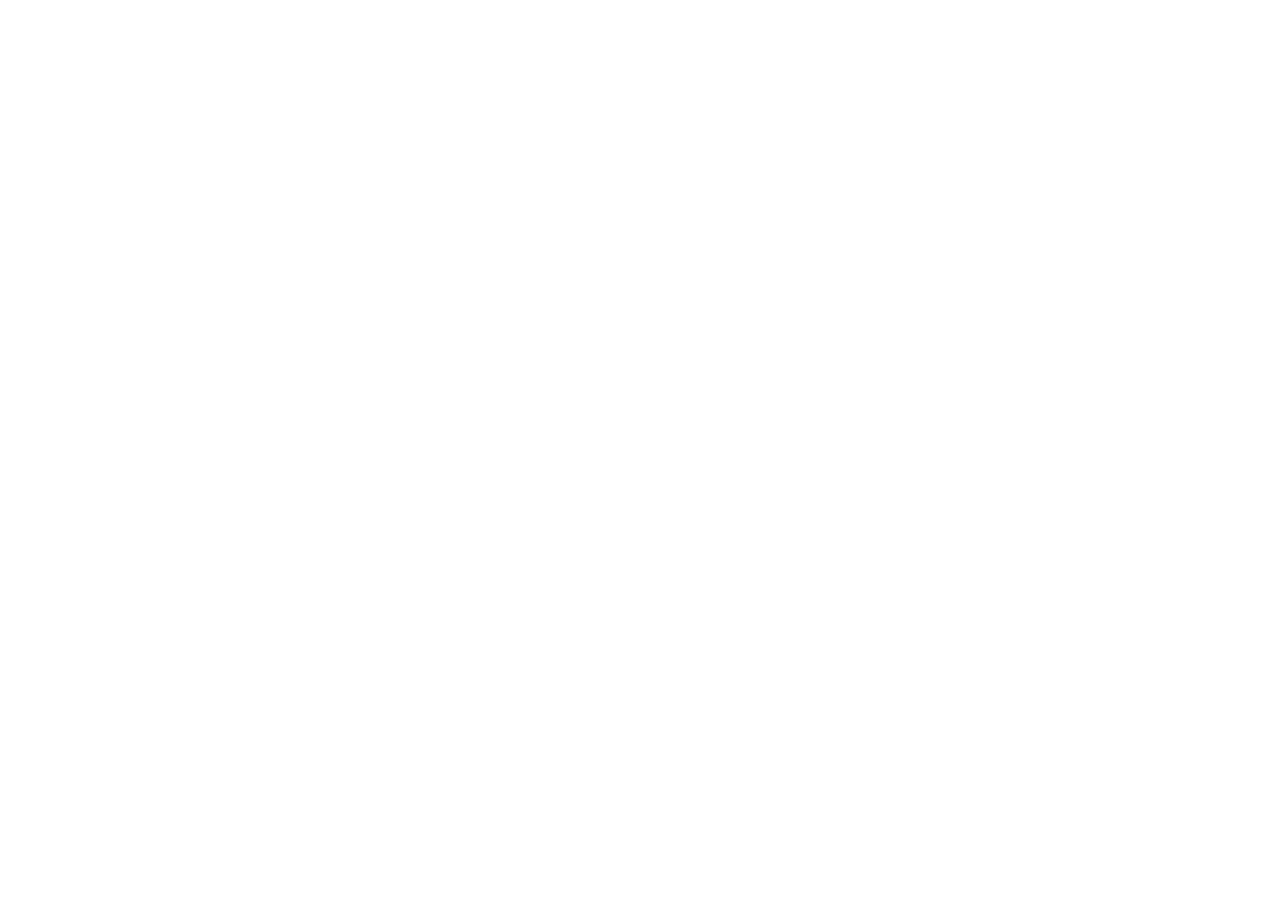
==== login.html @ fe68654c "初始化项目" ====
<!DOCTYPE html>
<html lang="en">

<head>
    <meta charset="UTF-8">
    <meta name="viewport" content="width=device-width, initial-scale=1.0">
    <title>Document</title>
</head>

<body>

</body>

</html>
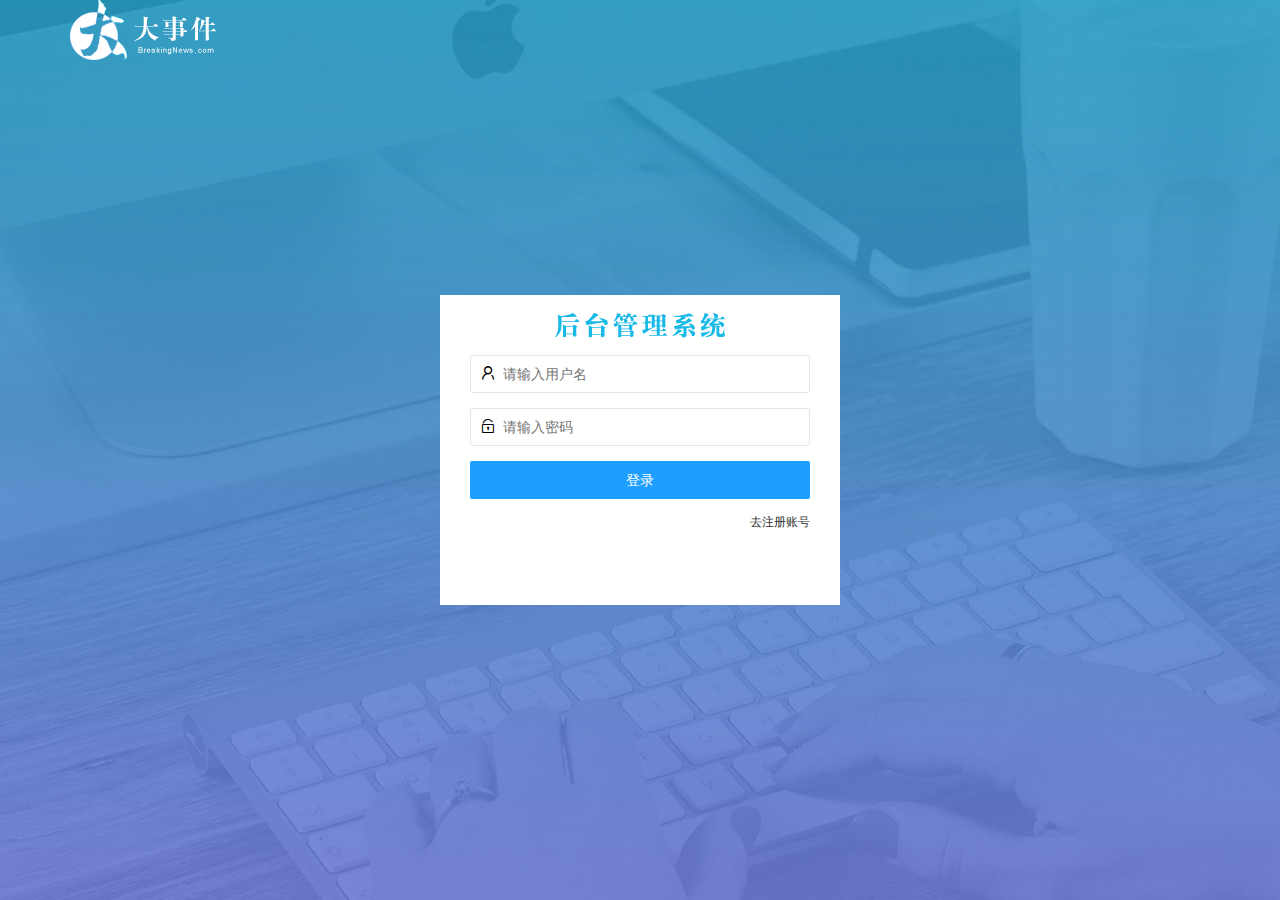
==== commit 0b33f45d: "完成了登录和注册" ====
--- a/login.html
+++ b/login.html
@@ -4,11 +4,70 @@
 <head>
     <meta charset="UTF-8">
     <meta name="viewport" content="width=device-width, initial-scale=1.0">
-    <title>Document</title>
+    <title>大事件-登录/注册</title>
+    <link rel="stylesheet" href="./assets/lib/layui/css/layui.css">
+    <link rel="stylesheet" href="./assets/css/login.css">
 </head>
 
+
 <body>
+    <!-- 头部logo -->
+    <div class="layui-main">
+        <img src="./assets/images/logo.png" alt="">
+    </div>
 
+    <!-- 登录注册 -->
+    <div class="loginAndRegBox">
+        <div class="titleBox"></div>
+        <!-- 注册的div -->
+        <div class="login-box">
+            <form class="layui-form" action="" id="from_reg">
+                <div class="layui-form-item">
+                    <i class="layui-icon layui-icon-username"></i>
+                    <input type="text" name="username" required lay-verify="required" placeholder="请输入用户名" autocomplete="off" class="layui-input">
+                </div>
+                <div class="layui-form-item">
+                    <i class="layui-icon layui-icon-password"></i>
+                    <input type="password" id="pwd" name="password" required lay-verify="required|pwd" placeholder="请输入密码" autocomplete="off" class="layui-input">
+                </div>
+                <div class="layui-form-item">
+                    <i class="layui-icon layui-icon-password"></i>
+                    <input type="password" name="repassword" required lay-verify="required|pwd|reqwd" placeholder="再次输确认密码" autocomplete="off" class="layui-input">
+                </div>
+                <div class="layui-form-item">
+                    <button class="layui-btn  layui-btn-fluid  layui-btn-normal" lay-submit>注册</button>
+                </div>
+                <div class="layui-form-item" id="link">
+                    <a href="javascript:;" id="link_reg">去登陆</a>
+                </div>
+            </form>
+
+        </div>
+        <!-- 登录的div -->
+        <div class="reg-box">
+            <form class="layui-form" action="" id="from-login">
+                <div class="layui-form-item">
+                    <i class="layui-icon layui-icon-username"></i>
+                    <input type="text" name="username" required lay-verify="required" placeholder="请输入用户名" autocomplete="off" class="layui-input">
+                </div>
+                <div class="layui-form-item">
+                    <i class="layui-icon layui-icon-password"></i>
+                    <input type="password" name="password" required lay-verify="required|pwd" placeholder="请输入密码" autocomplete="off" class="layui-input">
+                </div>
+                <div class="layui-form-item">
+                    <button class="layui-btn  layui-btn-fluid  layui-btn-normal" lay-submit>登录</button>
+                </div>
+                <div class="layui-form-item" id="link">
+                    <a href="javascript:;" id="link_login">去注册账号</a>
+                </div>
+            </form>
+
+        </div>
+    </div>
+    <script src="./assets/lib/layui/layui.all.js"></script>
+    <script src="./assets/lib/jquery.js"></script>
+    <script src="./assets/js/formate.js"></script>
+    <script src="./assets/js/login.js"></script>
 </body>
 
 </html>--- a/assets/lib/layui/css/layui.css
+++ b/assets/lib/layui/css/layui.css
@@ -0,0 +1,2 @@
+/** layui-v2.5.5 MIT License By https://www.layui.com */
+ .layui-inline,img{display:inline-block;vertical-align:middle}h1,h2,h3,h4,h5,h6{font-weight:400}.layui-edge,.layui-header,.layui-inline,.layui-main{position:relative}.layui-body,.layui-edge,.layui-elip{overflow:hidden}.layui-btn,.layui-edge,.layui-inline,img{vertical-align:middle}.layui-btn,.layui-disabled,.layui-icon,.layui-unselect{-moz-user-select:none;-webkit-user-select:none;-ms-user-select:none}.layui-elip,.layui-form-checkbox span,.layui-form-pane .layui-form-label{text-overflow:ellipsis;white-space:nowrap}.layui-breadcrumb,.layui-tree-btnGroup{visibility:hidden}blockquote,body,button,dd,div,dl,dt,form,h1,h2,h3,h4,h5,h6,input,li,ol,p,pre,td,textarea,th,ul{margin:0;padding:0;-webkit-tap-highlight-color:rgba(0,0,0,0)}a:active,a:hover{outline:0}img{border:none}li{list-style:none}table{border-collapse:collapse;border-spacing:0}h4,h5,h6{font-size:100%}button,input,optgroup,option,select,textarea{font-family:inherit;font-size:inherit;font-style:inherit;font-weight:inherit;outline:0}pre{white-space:pre-wrap;white-space:-moz-pre-wrap;white-space:-pre-wrap;white-space:-o-pre-wrap;word-wrap:break-word}body{line-height:24px;font:14px Helvetica Neue,Helvetica,PingFang SC,Tahoma,Arial,sans-serif}hr{height:1px;margin:10px 0;border:0;clear:both}a{color:#333;text-decoration:none}a:hover{color:#777}a cite{font-style:normal;*cursor:pointer}.layui-border-box,.layui-border-box *{box-sizing:border-box}.layui-box,.layui-box *{box-sizing:content-box}.layui-clear{clear:both;*zoom:1}.layui-clear:after{content:'\20';clear:both;*zoom:1;display:block;height:0}.layui-inline{*display:inline;*zoom:1}.layui-edge{display:inline-block;width:0;height:0;border-width:6px;border-style:dashed;border-color:transparent}.layui-edge-top{top:-4px;border-bottom-color:#999;border-bottom-style:solid}.layui-edge-right{border-left-color:#999;border-left-style:solid}.layui-edge-bottom{top:2px;border-top-color:#999;border-top-style:solid}.layui-edge-left{border-right-color:#999;border-right-style:solid}.layui-disabled,.layui-disabled:hover{color:#d2d2d2!important;cursor:not-allowed!important}.layui-circle{border-radius:100%}.layui-show{display:block!important}.layui-hide{display:none!important}@font-face{font-family:layui-icon;src:url(../font/iconfont.eot?v=250);src:url(../font/iconfont.eot?v=250#iefix) format('embedded-opentype'),url(../font/iconfont.woff2?v=250) format('woff2'),url(../font/iconfont.woff?v=250) format('woff'),url(../font/iconfont.ttf?v=250) format('truetype'),url(../font/iconfont.svg?v=250#layui-icon) format('svg')}.layui-icon{font-family:layui-icon!important;font-size:16px;font-style:normal;-webkit-font-smoothing:antialiased;-moz-osx-font-smoothing:grayscale}.layui-icon-reply-fill:before{content:"\e611"}.layui-icon-set-fill:before{content:"\e614"}.layui-icon-menu-fill:before{content:"\e60f"}.layui-icon-search:before{content:"\e615"}.layui-icon-share:before{content:"\e641"}.layui-icon-set-sm:before{content:"\e620"}.layui-icon-engine:before{content:"\e628"}.layui-icon-close:before{content:"\1006"}.layui-icon-close-fill:before{content:"\1007"}.layui-icon-chart-screen:before{content:"\e629"}.layui-icon-star:before{content:"\e600"}.layui-icon-circle-dot:before{content:"\e617"}.layui-icon-chat:before{content:"\e606"}.layui-icon-release:before{content:"\e609"}.layui-icon-list:before{content:"\e60a"}.layui-icon-chart:before{content:"\e62c"}.layui-icon-ok-circle:before{content:"\1005"}.layui-icon-layim-theme:before{content:"\e61b"}.layui-icon-table:before{content:"\e62d"}.layui-icon-right:before{content:"\e602"}.layui-icon-left:before{content:"\e603"}.layui-icon-cart-simple:before{content:"\e698"}.layui-icon-face-cry:before{content:"\e69c"}.layui-icon-face-smile:before{content:"\e6af"}.layui-icon-survey:before{content:"\e6b2"}.layui-icon-tree:before{content:"\e62e"}.layui-icon-upload-circle:before{content:"\e62f"}.layui-icon-add-circle:before{content:"\e61f"}.layui-icon-download-circle:before{content:"\e601"}.layui-icon-templeate-1:before{content:"\e630"}.layui-icon-util:before{content:"\e631"}.layui-icon-face-surprised:before{content:"\e664"}.layui-icon-edit:before{content:"\e642"}.layui-icon-speaker:before{content:"\e645"}.layui-icon-down:before{content:"\e61a"}.layui-icon-file:before{content:"\e621"}.layui-icon-layouts:before{content:"\e632"}.layui-icon-rate-half:before{content:"\e6c9"}.layui-icon-add-circle-fine:before{content:"\e608"}.layui-icon-prev-circle:before{content:"\e633"}.layui-icon-read:before{content:"\e705"}.layui-icon-404:before{content:"\e61c"}.layui-icon-carousel:before{content:"\e634"}.layui-icon-help:before{content:"\e607"}.layui-icon-code-circle:before{content:"\e635"}.layui-icon-water:before{content:"\e636"}.layui-icon-username:before{content:"\e66f"}.layui-icon-find-fill:before{content:"\e670"}.layui-icon-about:before{content:"\e60b"}.layui-icon-location:before{content:"\e715"}.layui-icon-up:before{content:"\e619"}.layui-icon-pause:before{content:"\e651"}.layui-icon-date:before{content:"\e637"}.layui-icon-layim-uploadfile:before{content:"\e61d"}.layui-icon-delete:before{content:"\e640"}.layui-icon-play:before{content:"\e652"}.layui-icon-top:before{content:"\e604"}.layui-icon-friends:before{content:"\e612"}.layui-icon-refresh-3:before{content:"\e9aa"}.layui-icon-ok:before{content:"\e605"}.layui-icon-layer:before{content:"\e638"}.layui-icon-face-smile-fine:before{content:"\e60c"}.layui-icon-dollar:before{content:"\e659"}.layui-icon-group:before{content:"\e613"}.layui-icon-layim-download:before{content:"\e61e"}.layui-icon-picture-fine:before{content:"\e60d"}.layui-icon-link:before{content:"\e64c"}.layui-icon-diamond:before{content:"\e735"}.layui-icon-log:before{content:"\e60e"}.layui-icon-rate-solid:before{content:"\e67a"}.layui-icon-fonts-del:before{content:"\e64f"}.layui-icon-unlink:before{content:"\e64d"}.layui-icon-fonts-clear:before{content:"\e639"}.layui-icon-triangle-r:before{content:"\e623"}.layui-icon-circle:before{content:"\e63f"}.layui-icon-radio:before{content:"\e643"}.layui-icon-align-center:before{content:"\e647"}.layui-icon-align-right:before{content:"\e648"}.layui-icon-align-left:before{content:"\e649"}.layui-icon-loading-1:before{content:"\e63e"}.layui-icon-return:before{content:"\e65c"}.layui-icon-fonts-strong:before{content:"\e62b"}.layui-icon-upload:before{content:"\e67c"}.layui-icon-dialogue:before{content:"\e63a"}.layui-icon-video:before{content:"\e6ed"}.layui-icon-headset:before{content:"\e6fc"}.layui-icon-cellphone-fine:before{content:"\e63b"}.layui-icon-add-1:before{content:"\e654"}.layui-icon-face-smile-b:before{content:"\e650"}.layui-icon-fonts-html:before{content:"\e64b"}.layui-icon-form:before{content:"\e63c"}.layui-icon-cart:before{content:"\e657"}.layui-icon-camera-fill:before{content:"\e65d"}.layui-icon-tabs:before{content:"\e62a"}.layui-icon-fonts-code:before{content:"\e64e"}.layui-icon-fire:before{content:"\e756"}.layui-icon-set:before{content:"\e716"}.layui-icon-fonts-u:before{content:"\e646"}.layui-icon-triangle-d:before{content:"\e625"}.layui-icon-tips:before{content:"\e702"}.layui-icon-picture:before{content:"\e64a"}.layui-icon-more-vertical:before{content:"\e671"}.layui-icon-flag:before{content:"\e66c"}.layui-icon-loading:before{content:"\e63d"}.layui-icon-fonts-i:before{content:"\e644"}.layui-icon-refresh-1:before{content:"\e666"}.layui-icon-rmb:before{content:"\e65e"}.layui-icon-home:before{content:"\e68e"}.layui-icon-user:before{content:"\e770"}.layui-icon-notice:before{content:"\e667"}.layui-icon-login-weibo:before{content:"\e675"}.layui-icon-voice:before{content:"\e688"}.layui-icon-upload-drag:before{content:"\e681"}.layui-icon-login-qq:before{content:"\e676"}.layui-icon-snowflake:before{content:"\e6b1"}.layui-icon-file-b:before{content:"\e655"}.layui-icon-template:before{content:"\e663"}.layui-icon-auz:before{content:"\e672"}.layui-icon-console:before{content:"\e665"}.layui-icon-app:before{content:"\e653"}.layui-icon-prev:before{content:"\e65a"}.layui-icon-website:before{content:"\e7ae"}.layui-icon-next:before{content:"\e65b"}.layui-icon-component:before{content:"\e857"}.layui-icon-more:before{content:"\e65f"}.layui-icon-login-wechat:before{content:"\e677"}.layui-icon-shrink-right:before{content:"\e668"}.layui-icon-spread-left:before{content:"\e66b"}.layui-icon-camera:before{content:"\e660"}.layui-icon-note:before{content:"\e66e"}.layui-icon-refresh:before{content:"\e669"}.layui-icon-female:before{content:"\e661"}.layui-icon-male:before{content:"\e662"}.layui-icon-password:before{content:"\e673"}.layui-icon-senior:before{content:"\e674"}.layui-icon-theme:before{content:"\e66a"}.layui-icon-tread:before{content:"\e6c5"}.layui-icon-praise:before{content:"\e6c6"}.layui-icon-star-fill:before{content:"\e658"}.layui-icon-rate:before{content:"\e67b"}.layui-icon-template-1:before{content:"\e656"}.layui-icon-vercode:before{content:"\e679"}.layui-icon-cellphone:before{content:"\e678"}.layui-icon-screen-full:before{content:"\e622"}.layui-icon-screen-restore:before{content:"\e758"}.layui-icon-cols:before{content:"\e610"}.layui-icon-export:before{content:"\e67d"}.layui-icon-print:before{content:"\e66d"}.layui-icon-slider:before{content:"\e714"}.layui-icon-addition:before{content:"\e624"}.layui-icon-subtraction:before{content:"\e67e"}.layui-icon-service:before{content:"\e626"}.layui-icon-transfer:before{content:"\e691"}.layui-main{width:1140px;margin:0 auto}.layui-header{z-index:1000;height:60px}.layui-header a:hover{transition:all .5s;-webkit-transition:all .5s}.layui-side{position:fixed;left:0;top:0;bottom:0;z-index:999;width:200px;overflow-x:hidden}.layui-side-scroll{position:relative;width:220px;height:100%;overflow-x:hidden}.layui-body{position:absolute;left:200px;right:0;top:0;bottom:0;z-index:998;width:auto;overflow-y:auto;box-sizing:border-box}.layui-layout-body{overflow:hidden}.layui-layout-admin .layui-header{background-color:#23262E}.layui-layout-admin .layui-side{top:60px;width:200px;overflow-x:hidden}.layui-layout-admin .layui-body{position:fixed;top:60px;bottom:44px}.layui-layout-admin .layui-main{width:auto;margin:0 15px}.layui-layout-admin .layui-footer{position:fixed;left:200px;right:0;bottom:0;height:44px;line-height:44px;padding:0 15px;background-color:#eee}.layui-layout-admin .layui-logo{position:absolute;left:0;top:0;width:200px;height:100%;line-height:60px;text-align:center;color:#009688;font-size:16px}.layui-layout-admin .layui-header .layui-nav{background:0 0}.layui-layout-left{position:absolute!important;left:200px;top:0}.layui-layout-right{position:absolute!important;right:0;top:0}.layui-container{position:relative;margin:0 auto;padding:0 15px;box-sizing:border-box}.layui-fluid{position:relative;margin:0 auto;padding:0 15px}.layui-row:after,.layui-row:before{content:'';display:block;clear:both}.layui-col-lg1,.layui-col-lg10,.layui-col-lg11,.layui-col-lg12,.layui-col-lg2,.layui-col-lg3,.layui-col-lg4,.layui-col-lg5,.layui-col-lg6,.layui-col-lg7,.layui-col-lg8,.layui-col-lg9,.layui-col-md1,.layui-col-md10,.layui-col-md11,.layui-col-md12,.layui-col-md2,.layui-col-md3,.layui-col-md4,.layui-col-md5,.layui-col-md6,.layui-col-md7,.layui-col-md8,.layui-col-md9,.layui-col-sm1,.layui-col-sm10,.layui-col-sm11,.layui-col-sm12,.layui-col-sm2,.layui-col-sm3,.layui-col-sm4,.layui-col-sm5,.layui-col-sm6,.layui-col-sm7,.layui-col-sm8,.layui-col-sm9,.layui-col-xs1,.layui-col-xs10,.layui-col-xs11,.layui-col-xs12,.layui-col-xs2,.layui-col-xs3,.layui-col-xs4,.layui-col-xs5,.layui-col-xs6,.layui-col-xs7,.layui-col-xs8,.layui-col-xs9{position:relative;display:block;box-sizing:border-box}.layui-col-xs1,.layui-col-xs10,.layui-col-xs11,.layui-col-xs12,.layui-col-xs2,.layui-col-xs3,.layui-col-xs4,.layui-col-xs5,.layui-col-xs6,.layui-col-xs7,.layui-col-xs8,.layui-col-xs9{float:left}.layui-col-xs1{width:8.33333333%}.layui-col-xs2{width:16.66666667%}.layui-col-xs3{width:25%}.layui-col-xs4{width:33.33333333%}.layui-col-xs5{width:41.66666667%}.layui-col-xs6{width:50%}.layui-col-xs7{width:58.33333333%}.layui-col-xs8{width:66.66666667%}.layui-col-xs9{width:75%}.layui-col-xs10{width:83.33333333%}.layui-col-xs11{width:91.66666667%}.layui-col-xs12{width:100%}.layui-col-xs-offset1{margin-left:8.33333333%}.layui-col-xs-offset2{margin-left:16.66666667%}.layui-col-xs-offset3{margin-left:25%}.layui-col-xs-offset4{margin-left:33.33333333%}.layui-col-xs-offset5{margin-left:41.66666667%}.layui-col-xs-offset6{margin-left:50%}.layui-col-xs-offset7{margin-left:58.33333333%}.layui-col-xs-offset8{margin-left:66.66666667%}.layui-col-xs-offset9{margin-left:75%}.layui-col-xs-offset10{margin-left:83.33333333%}.layui-col-xs-offset11{margin-left:91.66666667%}.layui-col-xs-offset12{margin-left:100%}@media screen and (max-width:768px){.layui-hide-xs{display:none!important}.layui-show-xs-block{display:block!important}.layui-show-xs-inline{display:inline!important}.layui-show-xs-inline-block{display:inline-block!important}}@media screen and (min-width:768px){.layui-container{width:750px}.layui-hide-sm{display:none!important}.layui-show-sm-block{display:block!important}.layui-show-sm-inline{display:inline!important}.layui-show-sm-inline-block{display:inline-block!important}.layui-col-sm1,.layui-col-sm10,.layui-col-sm11,.layui-col-sm12,.layui-col-sm2,.layui-col-sm3,.layui-col-sm4,.layui-col-sm5,.layui-col-sm6,.layui-col-sm7,.layui-col-sm8,.layui-col-sm9{float:left}.layui-col-sm1{width:8.33333333%}.layui-col-sm2{width:16.66666667%}.layui-col-sm3{width:25%}.layui-col-sm4{width:33.33333333%}.layui-col-sm5{width:41.66666667%}.layui-col-sm6{width:50%}.layui-col-sm7{width:58.33333333%}.layui-col-sm8{width:66.66666667%}.layui-col-sm9{width:75%}.layui-col-sm10{width:83.33333333%}.layui-col-sm11{width:91.66666667%}.layui-col-sm12{width:100%}.layui-col-sm-offset1{margin-left:8.33333333%}.layui-col-sm-offset2{margin-left:16.66666667%}.layui-col-sm-offset3{margin-left:25%}.layui-col-sm-offset4{margin-left:33.33333333%}.layui-col-sm-offset5{margin-left:41.66666667%}.layui-col-sm-offset6{margin-left:50%}.layui-col-sm-offset7{margin-left:58.33333333%}.layui-col-sm-offset8{margin-left:66.66666667%}.layui-col-sm-offset9{margin-left:75%}.layui-col-sm-offset10{margin-left:83.33333333%}.layui-col-sm-offset11{margin-left:91.66666667%}.layui-col-sm-offset12{margin-left:100%}}@media screen and (min-width:992px){.layui-container{width:970px}.layui-hide-md{display:none!important}.layui-show-md-block{display:block!important}.layui-show-md-inline{display:inline!important}.layui-show-md-inline-block{display:inline-block!important}.layui-col-md1,.layui-col-md10,.layui-col-md11,.layui-col-md12,.layui-col-md2,.layui-col-md3,.layui-col-md4,.layui-col-md5,.layui-col-md6,.layui-col-md7,.layui-col-md8,.layui-col-md9{float:left}.layui-col-md1{width:8.33333333%}.layui-col-md2{width:16.66666667%}.layui-col-md3{width:25%}.layui-col-md4{width:33.33333333%}.layui-col-md5{width:41.66666667%}.layui-col-md6{width:50%}.layui-col-md7{width:58.33333333%}.layui-col-md8{width:66.66666667%}.layui-col-md9{width:75%}.layui-col-md10{width:83.33333333%}.layui-col-md11{width:91.66666667%}.layui-col-md12{width:100%}.layui-col-md-offset1{margin-left:8.33333333%}.layui-col-md-offset2{margin-left:16.66666667%}.layui-col-md-offset3{margin-left:25%}.layui-col-md-offset4{margin-left:33.33333333%}.layui-col-md-offset5{margin-left:41.66666667%}.layui-col-md-offset6{margin-left:50%}.layui-col-md-offset7{margin-left:58.33333333%}.layui-col-md-offset8{margin-left:66.66666667%}.layui-col-md-offset9{margin-left:75%}.layui-col-md-offset10{margin-left:83.33333333%}.layui-col-md-offset11{margin-left:91.66666667%}.layui-col-md-offset12{margin-left:100%}}@media screen and (min-width:1200px){.layui-container{width:1170px}.layui-hide-lg{display:none!important}.layui-show-lg-block{display:block!important}.layui-show-lg-inline{display:inline!important}.layui-show-lg-inline-block{display:inline-block!important}.layui-col-lg1,.layui-col-lg10,.layui-col-lg11,.layui-col-lg12,.layui-col-lg2,.layui-col-lg3,.layui-col-lg4,.layui-col-lg5,.layui-col-lg6,.layui-col-lg7,.layui-col-lg8,.layui-col-lg9{float:left}.layui-col-lg1{width:8.33333333%}.layui-col-lg2{width:16.66666667%}.layui-col-lg3{width:25%}.layui-col-lg4{width:33.33333333%}.layui-col-lg5{width:41.66666667%}.layui-col-lg6{width:50%}.layui-col-lg7{width:58.33333333%}.layui-col-lg8{width:66.66666667%}.layui-col-lg9{width:75%}.layui-col-lg10{width:83.33333333%}.layui-col-lg11{width:91.66666667%}.layui-col-lg12{width:100%}.layui-col-lg-offset1{margin-left:8.33333333%}.layui-col-lg-offset2{margin-left:16.66666667%}.layui-col-lg-offset3{margin-left:25%}.layui-col-lg-offset4{margin-left:33.33333333%}.layui-col-lg-offset5{margin-left:41.66666667%}.layui-col-lg-offset6{margin-left:50%}.layui-col-lg-offset7{margin-left:58.33333333%}.layui-col-lg-offset8{margin-left:66.66666667%}.layui-col-lg-offset9{margin-left:75%}.layui-col-lg-offset10{margin-left:83.33333333%}.layui-col-lg-offset11{margin-left:91.66666667%}.layui-col-lg-offset12{margin-left:100%}}.layui-col-space1{margin:-.5px}.layui-col-space1>*{padding:.5px}.layui-col-space3{margin:-1.5px}.layui-col-space3>*{padding:1.5px}.layui-col-space5{margin:-2.5px}.layui-col-space5>*{padding:2.5px}.layui-col-space8{margin:-3.5px}.layui-col-space8>*{padding:3.5px}.layui-col-space10{margin:-5px}.layui-col-space10>*{padding:5px}.layui-col-space12{margin:-6px}.layui-col-space12>*{padding:6px}.layui-col-space15{margin:-7.5px}.layui-col-space15>*{padding:7.5px}.layui-col-space18{margin:-9px}.layui-col-space18>*{padding:9px}.layui-col-space20{margin:-10px}.layui-col-space20>*{padding:10px}.layui-col-space22{margin:-11px}.layui-col-space22>*{padding:11px}.layui-col-space25{margin:-12.5px}.layui-col-space25>*{padding:12.5px}.layui-col-space30{margin:-15px}.layui-col-space30>*{padding:15px}.layui-btn,.layui-input,.layui-select,.layui-textarea,.layui-upload-button{outline:0;-webkit-appearance:none;transition:all .3s;-webkit-transition:all .3s;box-sizing:border-box}.layui-elem-quote{margin-bottom:10px;padding:15px;line-height:22px;border-left:5px solid #009688;border-radius:0 2px 2px 0;background-color:#f2f2f2}.layui-quote-nm{border-style:solid;border-width:1px 1px 1px 5px;background:0 0}.layui-elem-field{margin-bottom:10px;padding:0;border-width:1px;border-style:solid}.layui-elem-field legend{margin-left:20px;padding:0 10px;font-size:20px;font-weight:300}.layui-field-title{margin:10px 0 20px;border-width:1px 0 0}.layui-field-box{padding:10px 15px}.layui-field-title .layui-field-box{padding:10px 0}.layui-progress{position:relative;height:6px;border-radius:20px;background-color:#e2e2e2}.layui-progress-bar{position:absolute;left:0;top:0;width:0;max-width:100%;height:6px;border-radius:20px;text-align:right;background-color:#5FB878;transition:all .3s;-webkit-transition:all .3s}.layui-progress-big,.layui-progress-big .layui-progress-bar{height:18px;line-height:18px}.layui-progress-text{position:relative;top:-20px;line-height:18px;font-size:12px;color:#666}.layui-progress-big .layui-progress-text{position:static;padding:0 10px;color:#fff}.layui-collapse{border-width:1px;border-style:solid;border-radius:2px}.layui-colla-content,.layui-colla-item{border-top-width:1px;border-top-style:solid}.layui-colla-item:first-child{border-top:none}.layui-colla-title{position:relative;height:42px;line-height:42px;padding:0 15px 0 35px;color:#333;background-color:#f2f2f2;cursor:pointer;font-size:14px;overflow:hidden}.layui-colla-content{display:none;padding:10px 15px;line-height:22px;color:#666}.layui-colla-icon{position:absolute;left:15px;top:0;font-size:14px}.layui-card{margin-bottom:15px;border-radius:2px;background-color:#fff;box-shadow:0 1px 2px 0 rgba(0,0,0,.05)}.layui-card:last-child{margin-bottom:0}.layui-card-header{position:relative;height:42px;line-height:42px;padding:0 15px;border-bottom:1px solid #f6f6f6;color:#333;border-radius:2px 2px 0 0;font-size:14px}.layui-bg-black,.layui-bg-blue,.layui-bg-cyan,.layui-bg-green,.layui-bg-orange,.layui-bg-red{color:#fff!important}.layui-card-body{position:relative;padding:10px 15px;line-height:24px}.layui-card-body[pad15]{padding:15px}.layui-card-body[pad20]{padding:20px}.layui-card-body .layui-table{margin:5px 0}.layui-card .layui-tab{margin:0}.layui-panel-window{position:relative;padding:15px;border-radius:0;border-top:5px solid #E6E6E6;background-color:#fff}.layui-auxiliar-moving{position:fixed;left:0;right:0;top:0;bottom:0;width:100%;height:100%;background:0 0;z-index:9999999999}.layui-form-label,.layui-form-mid,.layui-form-select,.layui-input-block,.layui-input-inline,.layui-textarea{position:relative}.layui-bg-red{background-color:#FF5722!important}.layui-bg-orange{background-color:#FFB800!important}.layui-bg-green{background-color:#009688!important}.layui-bg-cyan{background-color:#2F4056!important}.layui-bg-blue{background-color:#1E9FFF!important}.layui-bg-black{background-color:#393D49!important}.layui-bg-gray{background-color:#eee!important;color:#666!important}.layui-badge-rim,.layui-colla-content,.layui-colla-item,.layui-collapse,.layui-elem-field,.layui-form-pane .layui-form-item[pane],.layui-form-pane .layui-form-label,.layui-input,.layui-layedit,.layui-layedit-tool,.layui-quote-nm,.layui-select,.layui-tab-bar,.layui-tab-card,.layui-tab-title,.layui-tab-title .layui-this:after,.layui-textarea{border-color:#e6e6e6}.layui-timeline-item:before,hr{background-color:#e6e6e6}.layui-text{line-height:22px;font-size:14px;color:#666}.layui-text h1,.layui-text h2,.layui-text h3{font-weight:500;color:#333}.layui-text h1{font-size:30px}.layui-text h2{font-size:24px}.layui-text h3{font-size:18px}.layui-text a:not(.layui-btn){color:#01AAED}.layui-text a:not(.layui-btn):hover{text-decoration:underline}.layui-text ul{padding:5px 0 5px 15px}.layui-text ul li{margin-top:5px;list-style-type:disc}.layui-text em,.layui-word-aux{color:#999!important;padding:0 5px!important}.layui-btn{display:inline-block;height:38px;line-height:38px;padding:0 18px;background-color:#009688;color:#fff;white-space:nowrap;text-align:center;font-size:14px;border:none;border-radius:2px;cursor:pointer}.layui-btn:hover{opacity:.8;filter:alpha(opacity=80);color:#fff}.layui-btn:active{opacity:1;filter:alpha(opacity=100)}.layui-btn+.layui-btn{margin-left:10px}.layui-btn-container{font-size:0}.layui-btn-container .layui-btn{margin-right:10px;margin-bottom:10px}.layui-btn-container .layui-btn+.layui-btn{margin-left:0}.layui-table .layui-btn-container .layui-btn{margin-bottom:9px}.layui-btn-radius{border-radius:100px}.layui-btn .layui-icon{margin-right:3px;font-size:18px;vertical-align:bottom;vertical-align:middle\9}.layui-btn-primary{border:1px solid #C9C9C9;background-color:#fff;color:#555}.layui-btn-primary:hover{border-color:#009688;color:#333}.layui-btn-normal{background-color:#1E9FFF}.layui-btn-warm{background-color:#FFB800}.layui-btn-danger{background-color:#FF5722}.layui-btn-checked{background-color:#5FB878}.layui-btn-disabled,.layui-btn-disabled:active,.layui-btn-disabled:hover{border:1px solid #e6e6e6;background-color:#FBFBFB;color:#C9C9C9;cursor:not-allowed;opacity:1}.layui-btn-lg{height:44px;line-height:44px;padding:0 25px;font-size:16px}.layui-btn-sm{height:30px;line-height:30px;padding:0 10px;font-size:12px}.layui-btn-sm i{font-size:16px!important}.layui-btn-xs{height:22px;line-height:22px;padding:0 5px;font-size:12px}.layui-btn-xs i{font-size:14px!important}.layui-btn-group{display:inline-block;vertical-align:middle;font-size:0}.layui-btn-group .layui-btn{margin-left:0!important;margin-right:0!important;border-left:1px solid rgba(255,255,255,.5);border-radius:0}.layui-btn-group .layui-btn-primary{border-left:none}.layui-btn-group .layui-btn-primary:hover{border-color:#C9C9C9;color:#009688}.layui-btn-group .layui-btn:first-child{border-left:none;border-radius:2px 0 0 2px}.layui-btn-group .layui-btn-primary:first-child{border-left:1px solid #c9c9c9}.layui-btn-group .layui-btn:last-child{border-radius:0 2px 2px 0}.layui-btn-group .layui-btn+.layui-btn{margin-left:0}.layui-btn-group+.layui-btn-group{margin-left:10px}.layui-btn-fluid{width:100%}.layui-input,.layui-select,.layui-textarea{height:38px;line-height:1.3;line-height:38px\9;border-width:1px;border-style:solid;background-color:#fff;border-radius:2px}.layui-input::-webkit-input-placeholder,.layui-select::-webkit-input-placeholder,.layui-textarea::-webkit-input-placeholder{line-height:1.3}.layui-input,.layui-textarea{display:block;width:100%;padding-left:10px}.layui-input:hover,.layui-textarea:hover{border-color:#D2D2D2!important}.layui-input:focus,.layui-textarea:focus{border-color:#C9C9C9!important}.layui-textarea{min-height:100px;height:auto;line-height:20px;padding:6px 10px;resize:vertical}.layui-select{padding:0 10px}.layui-form input[type=checkbox],.layui-form input[type=radio],.layui-form select{display:none}.layui-form [lay-ignore]{display:initial}.layui-form-item{margin-bottom:15px;clear:both;*zoom:1}.layui-form-item:after{content:'\20';clear:both;*zoom:1;display:block;height:0}.layui-form-label{float:left;display:block;padding:9px 15px;width:80px;font-weight:400;line-height:20px;text-align:right}.layui-form-label-col{display:block;float:none;padding:9px 0;line-height:20px;text-align:left}.layui-form-item .layui-inline{margin-bottom:5px;margin-right:10px}.layui-input-block{margin-left:110px;min-height:36px}.layui-input-inline{display:inline-block;vertical-align:middle}.layui-form-item .layui-input-inline{float:left;width:190px;margin-right:10px}.layui-form-text .layui-input-inline{width:auto}.layui-form-mid{float:left;display:block;padding:9px 0!important;line-height:20px;margin-right:10px}.layui-form-danger+.layui-form-select .layui-input,.layui-form-danger:focus{border-color:#FF5722!important}.layui-form-select .layui-input{padding-right:30px;cursor:pointer}.layui-form-select .layui-edge{position:absolute;right:10px;top:50%;margin-top:-3px;cursor:pointer;border-width:6px;border-top-color:#c2c2c2;border-top-style:solid;transition:all .3s;-webkit-transition:all .3s}.layui-form-select dl{display:none;position:absolute;left:0;top:42px;padding:5px 0;z-index:899;min-width:100%;border:1px solid #d2d2d2;max-height:300px;overflow-y:auto;background-color:#fff;border-radius:2px;box-shadow:0 2px 4px rgba(0,0,0,.12);box-sizing:border-box}.layui-form-select dl dd,.layui-form-select dl dt{padding:0 10px;line-height:36px;white-space:nowrap;overflow:hidden;text-overflow:ellipsis}.layui-form-select dl dt{font-size:12px;color:#999}.layui-form-select dl dd{cursor:pointer}.layui-form-select dl dd:hover{background-color:#f2f2f2;-webkit-transition:.5s all;transition:.5s all}.layui-form-select .layui-select-group dd{padding-left:20px}.layui-form-select dl dd.layui-select-tips{padding-left:10px!important;color:#999}.layui-form-select dl dd.layui-this{background-color:#5FB878;color:#fff}.layui-form-checkbox,.layui-form-select dl dd.layui-disabled{background-color:#fff}.layui-form-selected dl{display:block}.layui-form-checkbox,.layui-form-checkbox *,.layui-form-switch{display:inline-block;vertical-align:middle}.layui-form-selected .layui-edge{margin-top:-9px;-webkit-transform:rotate(180deg);transform:rotate(180deg);margin-top:-3px\9}:root .layui-form-selected .layui-edge{margin-top:-9px\0/IE9}.layui-form-selectup dl{top:auto;bottom:42px}.layui-select-none{margin:5px 0;text-align:center;color:#999}.layui-select-disabled .layui-disabled{border-color:#eee!important}.layui-select-disabled .layui-edge{border-top-color:#d2d2d2}.layui-form-checkbox{position:relative;height:30px;line-height:30px;margin-right:10px;padding-right:30px;cursor:pointer;font-size:0;-webkit-transition:.1s linear;transition:.1s linear;box-sizing:border-box}.layui-form-checkbox span{padding:0 10px;height:100%;font-size:14px;border-radius:2px 0 0 2px;background-color:#d2d2d2;color:#fff;overflow:hidden}.layui-form-checkbox:hover span{background-color:#c2c2c2}.layui-form-checkbox i{position:absolute;right:0;top:0;width:30px;height:28px;border:1px solid #d2d2d2;border-left:none;border-radius:0 2px 2px 0;color:#fff;font-size:20px;text-align:center}.layui-form-checkbox:hover i{border-color:#c2c2c2;color:#c2c2c2}.layui-form-checked,.layui-form-checked:hover{border-color:#5FB878}.layui-form-checked span,.layui-form-checked:hover span{background-color:#5FB878}.layui-form-checked i,.layui-form-checked:hover i{color:#5FB878}.layui-form-item .layui-form-checkbox{margin-top:4px}.layui-form-checkbox[lay-skin=primary]{height:auto!important;line-height:normal!important;min-width:18px;min-height:18px;border:none!important;margin-right:0;padding-left:28px;padding-right:0;background:0 0}.layui-form-checkbox[lay-skin=primary] span{padding-left:0;padding-right:15px;line-height:18px;background:0 0;color:#666}.layui-form-checkbox[lay-skin=primary] i{right:auto;left:0;width:16px;height:16px;line-height:16px;border:1px solid #d2d2d2;font-size:12px;border-radius:2px;background-color:#fff;-webkit-transition:.1s linear;transition:.1s linear}.layui-form-checkbox[lay-skin=primary]:hover i{border-color:#5FB878;color:#fff}.layui-form-checked[lay-skin=primary] i{border-color:#5FB878!important;background-color:#5FB878;color:#fff}.layui-checkbox-disbaled[lay-skin=primary] span{background:0 0!important;color:#c2c2c2}.layui-checkbox-disbaled[lay-skin=primary]:hover i{border-color:#d2d2d2}.layui-form-item .layui-form-checkbox[lay-skin=primary]{margin-top:10px}.layui-form-switch{position:relative;height:22px;line-height:22px;min-width:35px;padding:0 5px;margin-top:8px;border:1px solid #d2d2d2;border-radius:20px;cursor:pointer;background-color:#fff;-webkit-transition:.1s linear;transition:.1s linear}.layui-form-switch i{position:absolute;left:5px;top:3px;width:16px;height:16px;border-radius:20px;background-color:#d2d2d2;-webkit-transition:.1s linear;transition:.1s linear}.layui-form-switch em{position:relative;top:0;width:25px;margin-left:21px;padding:0!important;text-align:center!important;color:#999!important;font-style:normal!important;font-size:12px}.layui-form-onswitch{border-color:#5FB878;background-color:#5FB878}.layui-checkbox-disbaled,.layui-checkbox-disbaled i{border-color:#e2e2e2!important}.layui-form-onswitch i{left:100%;margin-left:-21px;background-color:#fff}.layui-form-onswitch em{margin-left:5px;margin-right:21px;color:#fff!important}.layui-checkbox-disbaled span{background-color:#e2e2e2!important}.layui-checkbox-disbaled:hover i{color:#fff!important}[lay-radio]{display:none}.layui-form-radio,.layui-form-radio *{display:inline-block;vertical-align:middle}.layui-form-radio{line-height:28px;margin:6px 10px 0 0;padding-right:10px;cursor:pointer;font-size:0}.layui-form-radio *{font-size:14px}.layui-form-radio>i{margin-right:8px;font-size:22px;color:#c2c2c2}.layui-form-radio>i:hover,.layui-form-radioed>i{color:#5FB878}.layui-radio-disbaled>i{color:#e2e2e2!important}.layui-form-pane .layui-form-label{width:110px;padding:8px 15px;height:38px;line-height:20px;border-width:1px;border-style:solid;border-radius:2px 0 0 2px;text-align:center;background-color:#FBFBFB;overflow:hidden;box-sizing:border-box}.layui-form-pane .layui-input-inline{margin-left:-1px}.layui-form-pane .layui-input-block{margin-left:110px;left:-1px}.layui-form-pane .layui-input{border-radius:0 2px 2px 0}.layui-form-pane .layui-form-text .layui-form-label{float:none;width:100%;border-radius:2px;box-sizing:border-box;text-align:left}.layui-form-pane .layui-form-text .layui-input-inline{display:block;margin:0;top:-1px;clear:both}.layui-form-pane .layui-form-text .layui-input-block{margin:0;left:0;top:-1px}.layui-form-pane .layui-form-text .layui-textarea{min-height:100px;border-radius:0 0 2px 2px}.layui-form-pane .layui-form-checkbox{margin:4px 0 4px 10px}.layui-form-pane .layui-form-radio,.layui-form-pane .layui-form-switch{margin-top:6px;margin-left:10px}.layui-form-pane .layui-form-item[pane]{position:relative;border-width:1px;border-style:solid}.layui-form-pane .layui-form-item[pane] .layui-form-label{position:absolute;left:0;top:0;height:100%;border-width:0 1px 0 0}.layui-form-pane .layui-form-item[pane] .layui-input-inline{margin-left:110px}@media screen and (max-width:450px){.layui-form-item .layui-form-label{text-overflow:ellipsis;overflow:hidden;white-space:nowrap}.layui-form-item .layui-inline{display:block;margin-right:0;margin-bottom:20px;clear:both}.layui-form-item .layui-inline:after{content:'\20';clear:both;display:block;height:0}.layui-form-item .layui-input-inline{display:block;float:none;left:-3px;width:auto;margin:0 0 10px 112px}.layui-form-item .layui-input-inline+.layui-form-mid{margin-left:110px;top:-5px;padding:0}.layui-form-item .layui-form-checkbox{margin-right:5px;margin-bottom:5px}}.layui-layedit{border-width:1px;border-style:solid;border-radius:2px}.layui-layedit-tool{padding:3px 5px;border-bottom-width:1px;border-bottom-style:solid;font-size:0}.layedit-tool-fixed{position:fixed;top:0;border-top:1px solid #e2e2e2}.layui-layedit-tool .layedit-tool-mid,.layui-layedit-tool .layui-icon{display:inline-block;vertical-align:middle;text-align:center;font-size:14px}.layui-layedit-tool .layui-icon{position:relative;width:32px;height:30px;line-height:30px;margin:3px 5px;color:#777;cursor:pointer;border-radius:2px}.layui-layedit-tool .layui-icon:hover{color:#393D49}.layui-layedit-tool .layui-icon:active{color:#000}.layui-layedit-tool .layedit-tool-active{background-color:#e2e2e2;color:#000}.layui-layedit-tool .layui-disabled,.layui-layedit-tool .layui-disabled:hover{color:#d2d2d2;cursor:not-allowed}.layui-layedit-tool .layedit-tool-mid{width:1px;height:18px;margin:0 10px;background-color:#d2d2d2}.layedit-tool-html{width:50px!important;font-size:30px!important}.layedit-tool-b,.layedit-tool-code,.layedit-tool-help{font-size:16px!important}.layedit-tool-d,.layedit-tool-face,.layedit-tool-image,.layedit-tool-unlink{font-size:18px!important}.layedit-tool-image input{position:absolute;font-size:0;left:0;top:0;width:100%;height:100%;opacity:.01;filter:Alpha(opacity=1);cursor:pointer}.layui-layedit-iframe iframe{display:block;width:100%}#LAY_layedit_code{overflow:hidden}.layui-laypage{display:inline-block;*display:inline;*zoom:1;vertical-align:middle;margin:10px 0;font-size:0}.layui-laypage>a:first-child,.layui-laypage>a:first-child em{border-radius:2px 0 0 2px}.layui-laypage>a:last-child,.layui-laypage>a:last-child em{border-radius:0 2px 2px 0}.layui-laypage>:first-child{margin-left:0!important}.layui-laypage>:last-child{margin-right:0!important}.layui-laypage a,.layui-laypage button,.layui-laypage input,.layui-laypage select,.layui-laypage span{border:1px solid #e2e2e2}.layui-laypage a,.layui-laypage span{display:inline-block;*display:inline;*zoom:1;vertical-align:middle;padding:0 15px;height:28px;line-height:28px;margin:0 -1px 5px 0;background-color:#fff;color:#333;font-size:12px}.layui-flow-more a *,.layui-laypage input,.layui-table-view select[lay-ignore]{display:inline-block}.layui-laypage a:hover{color:#009688}.layui-laypage em{font-style:normal}.layui-laypage .layui-laypage-spr{color:#999;font-weight:700}.layui-laypage a{text-decoration:none}.layui-laypage .layui-laypage-curr{position:relative}.layui-laypage .layui-laypage-curr em{position:relative;color:#fff}.layui-laypage .layui-laypage-curr .layui-laypage-em{position:absolute;left:-1px;top:-1px;padding:1px;width:100%;height:100%;background-color:#009688}.layui-laypage-em{border-radius:2px}.layui-laypage-next em,.layui-laypage-prev em{font-family:Sim sun;font-size:16px}.layui-laypage .layui-laypage-count,.layui-laypage .layui-laypage-limits,.layui-laypage .layui-laypage-refresh,.layui-laypage .layui-laypage-skip{margin-left:10px;margin-right:10px;padding:0;border:none}.layui-laypage .layui-laypage-limits,.layui-laypage .layui-laypage-refresh{vertical-align:top}.layui-laypage .layui-laypage-refresh i{font-size:18px;cursor:pointer}.layui-laypage select{height:22px;padding:3px;border-radius:2px;cursor:pointer}.layui-laypage .layui-laypage-skip{height:30px;line-height:30px;color:#999}.layui-laypage button,.layui-laypage input{height:30px;line-height:30px;border-radius:2px;vertical-align:top;background-color:#fff;box-sizing:border-box}.layui-laypage input{width:40px;margin:0 10px;padding:0 3px;text-align:center}.layui-laypage input:focus,.layui-laypage select:focus{border-color:#009688!important}.layui-laypage button{margin-left:10px;padding:0 10px;cursor:pointer}.layui-table,.layui-table-view{margin:10px 0}.layui-flow-more{margin:10px 0;text-align:center;color:#999;font-size:14px}.layui-flow-more a{height:32px;line-height:32px}.layui-flow-more a *{vertical-align:top}.layui-flow-more a cite{padding:0 20px;border-radius:3px;background-color:#eee;color:#333;font-style:normal}.layui-flow-more a cite:hover{opacity:.8}.layui-flow-more a i{font-size:30px;color:#737383}.layui-table{width:100%;background-color:#fff;color:#666}.layui-table tr{transition:all .3s;-webkit-transition:all .3s}.layui-table th{text-align:left;font-weight:400}.layui-table tbody tr:hover,.layui-table thead tr,.layui-table-click,.layui-table-header,.layui-table-hover,.layui-table-mend,.layui-table-patch,.layui-table-tool,.layui-table-total,.layui-table-total tr,.layui-table[lay-even] tr:nth-child(even){background-color:#f2f2f2}.layui-table td,.layui-table th,.layui-table-col-set,.layui-table-fixed-r,.layui-table-grid-down,.layui-table-header,.layui-table-page,.layui-table-tips-main,.layui-table-tool,.layui-table-total,.layui-table-view,.layui-table[lay-skin=line],.layui-table[lay-skin=row]{border-width:1px;border-style:solid;border-color:#e6e6e6}.layui-table td,.layui-table th{position:relative;padding:9px 15px;min-height:20px;line-height:20px;font-size:14px}.layui-table[lay-skin=line] td,.layui-table[lay-skin=line] th{border-width:0 0 1px}.layui-table[lay-skin=row] td,.layui-table[lay-skin=row] th{border-width:0 1px 0 0}.layui-table[lay-skin=nob] td,.layui-table[lay-skin=nob] th{border:none}.layui-table img{max-width:100px}.layui-table[lay-size=lg] td,.layui-table[lay-size=lg] th{padding:15px 30px}.layui-table-view .layui-table[lay-size=lg] .layui-table-cell{height:40px;line-height:40px}.layui-table[lay-size=sm] td,.layui-table[lay-size=sm] th{font-size:12px;padding:5px 10px}.layui-table-view .layui-table[lay-size=sm] .layui-table-cell{height:20px;line-height:20px}.layui-table[lay-data]{display:none}.layui-table-box{position:relative;overflow:hidden}.layui-table-view .layui-table{position:relative;width:auto;margin:0}.layui-table-view .layui-table[lay-skin=line]{border-width:0 1px 0 0}.layui-table-view .layui-table[lay-skin=row]{border-width:0 0 1px}.layui-table-view .layui-table td,.layui-table-view .layui-table th{padding:5px 0;border-top:none;border-left:none}.layui-table-view .layui-table th.layui-unselect .layui-table-cell span{cursor:pointer}.layui-table-view .layui-table td{cursor:default}.layui-table-view .layui-table td[data-edit=text]{cursor:text}.layui-table-view .layui-form-checkbox[lay-skin=primary] i{width:18px;height:18px}.layui-table-view .layui-form-radio{line-height:0;padding:0}.layui-table-view .layui-form-radio>i{margin:0;font-size:20px}.layui-table-init{position:absolute;left:0;top:0;width:100%;height:100%;text-align:center;z-index:110}.layui-table-init .layui-icon{position:absolute;left:50%;top:50%;margin:-15px 0 0 -15px;font-size:30px;color:#c2c2c2}.layui-table-header{border-width:0 0 1px;overflow:hidden}.layui-table-header .layui-table{margin-bottom:-1px}.layui-table-tool .layui-inline[lay-event]{position:relative;width:26px;height:26px;padding:5px;line-height:16px;margin-right:10px;text-align:center;color:#333;border:1px solid #ccc;cursor:pointer;-webkit-transition:.5s all;transition:.5s all}.layui-table-tool .layui-inline[lay-event]:hover{border:1px solid #999}.layui-table-tool-temp{padding-right:120px}.layui-table-tool-self{position:absolute;right:17px;top:10px}.layui-table-tool .layui-table-tool-self .layui-inline[lay-event]{margin:0 0 0 10px}.layui-table-tool-panel{position:absolute;top:29px;left:-1px;padding:5px 0;min-width:150px;min-height:40px;border:1px solid #d2d2d2;text-align:left;overflow-y:auto;background-color:#fff;box-shadow:0 2px 4px rgba(0,0,0,.12)}.layui-table-cell,.layui-table-tool-panel li{overflow:hidden;text-overflow:ellipsis;white-space:nowrap}.layui-table-tool-panel li{padding:0 10px;line-height:30px;-webkit-transition:.5s all;transition:.5s all}.layui-table-tool-panel li .layui-form-checkbox[lay-skin=primary]{width:100%;padding-left:28px}.layui-table-tool-panel li:hover{background-color:#f2f2f2}.layui-table-tool-panel li .layui-form-checkbox[lay-skin=primary] i{position:absolute;left:0;top:0}.layui-table-tool-panel li .layui-form-checkbox[lay-skin=primary] span{padding:0}.layui-table-tool .layui-table-tool-self .layui-table-tool-panel{left:auto;right:-1px}.layui-table-col-set{position:absolute;right:0;top:0;width:20px;height:100%;border-width:0 0 0 1px;background-color:#fff}.layui-table-sort{width:10px;height:20px;margin-left:5px;cursor:pointer!important}.layui-table-sort .layui-edge{position:absolute;left:5px;border-width:5px}.layui-table-sort .layui-table-sort-asc{top:3px;border-top:none;border-bottom-style:solid;border-bottom-color:#b2b2b2}.layui-table-sort .layui-table-sort-asc:hover{border-bottom-color:#666}.layui-table-sort .layui-table-sort-desc{bottom:5px;border-bottom:none;border-top-style:solid;border-top-color:#b2b2b2}.layui-table-sort .layui-table-sort-desc:hover{border-top-color:#666}.layui-table-sort[lay-sort=asc] .layui-table-sort-asc{border-bottom-color:#000}.layui-table-sort[lay-sort=desc] .layui-table-sort-desc{border-top-color:#000}.layui-table-cell{height:28px;line-height:28px;padding:0 15px;position:relative;box-sizing:border-box}.layui-table-cell .layui-form-checkbox[lay-skin=primary]{top:-1px;padding:0}.layui-table-cell .layui-table-link{color:#01AAED}.laytable-cell-checkbox,.laytable-cell-numbers,.laytable-cell-radio,.laytable-cell-space{padding:0;text-align:center}.layui-table-body{position:relative;overflow:auto;margin-right:-1px;margin-bottom:-1px}.layui-table-body .layui-none{line-height:26px;padding:15px;text-align:center;color:#999}.layui-table-fixed{position:absolute;left:0;top:0;z-index:101}.layui-table-fixed .layui-table-body{overflow:hidden}.layui-table-fixed-l{box-shadow:0 -1px 8px rgba(0,0,0,.08)}.layui-table-fixed-r{left:auto;right:-1px;border-width:0 0 0 1px;box-shadow:-1px 0 8px rgba(0,0,0,.08)}.layui-table-fixed-r .layui-table-header{position:relative;overflow:visible}.layui-table-mend{position:absolute;right:-49px;top:0;height:100%;width:50px}.layui-table-tool{position:relative;z-index:890;width:100%;min-height:50px;line-height:30px;padding:10px 15px;border-width:0 0 1px}.layui-table-tool .layui-btn-container{margin-bottom:-10px}.layui-table-page,.layui-table-total{border-width:1px 0 0;margin-bottom:-1px;overflow:hidden}.layui-table-page{position:relative;width:100%;padding:7px 7px 0;height:41px;font-size:12px;white-space:nowrap}.layui-table-page>div{height:26px}.layui-table-page .layui-laypage{margin:0}.layui-table-page .layui-laypage a,.layui-table-page .layui-laypage span{height:26px;line-height:26px;margin-bottom:10px;border:none;background:0 0}.layui-table-page .layui-laypage a,.layui-table-page .layui-laypage span.layui-laypage-curr{padding:0 12px}.layui-table-page .layui-laypage span{margin-left:0;padding:0}.layui-table-page .layui-laypage .layui-laypage-prev{margin-left:-7px!important}.layui-table-page .layui-laypage .layui-laypage-curr .layui-laypage-em{left:0;top:0;padding:0}.layui-table-page .layui-laypage button,.layui-table-page .layui-laypage input{height:26px;line-height:26px}.layui-table-page .layui-laypage input{width:40px}.layui-table-page .layui-laypage button{padding:0 10px}.layui-table-page select{height:18px}.layui-table-patch .layui-table-cell{padding:0;width:30px}.layui-table-edit{position:absolute;left:0;top:0;width:100%;height:100%;padding:0 14px 1px;border-radius:0;box-shadow:1px 1px 20px rgba(0,0,0,.15)}.layui-table-edit:focus{border-color:#5FB878!important}select.layui-table-edit{padding:0 0 0 10px;border-color:#C9C9C9}.layui-table-view .layui-form-checkbox,.layui-table-view .layui-form-radio,.layui-table-view .layui-form-switch{top:0;margin:0;box-sizing:content-box}.layui-table-view .layui-form-checkbox{top:-1px;height:26px;line-height:26px}.layui-table-view .layui-form-checkbox i{height:26px}.layui-table-grid .layui-table-cell{overflow:visible}.layui-table-grid-down{position:absolute;top:0;right:0;width:26px;height:100%;padding:5px 0;border-width:0 0 0 1px;text-align:center;background-color:#fff;color:#999;cursor:pointer}.layui-table-grid-down .layui-icon{position:absolute;top:50%;left:50%;margin:-8px 0 0 -8px}.layui-table-grid-down:hover{background-color:#fbfbfb}body .layui-table-tips .layui-layer-content{background:0 0;padding:0;box-shadow:0 1px 6px rgba(0,0,0,.12)}.layui-table-tips-main{margin:-44px 0 0 -1px;max-height:150px;padding:8px 15px;font-size:14px;overflow-y:scroll;background-color:#fff;color:#666}.layui-table-tips-c{position:absolute;right:-3px;top:-13px;width:20px;height:20px;padding:3px;cursor:pointer;background-color:#666;border-radius:50%;color:#fff}.layui-table-tips-c:hover{background-color:#777}.layui-table-tips-c:before{position:relative;right:-2px}.layui-upload-file{display:none!important;opacity:.01;filter:Alpha(opacity=1)}.layui-upload-drag,.layui-upload-form,.layui-upload-wrap{display:inline-block}.layui-upload-list{margin:10px 0}.layui-upload-choose{padding:0 10px;color:#999}.layui-upload-drag{position:relative;padding:30px;border:1px dashed #e2e2e2;background-color:#fff;text-align:center;cursor:pointer;color:#999}.layui-upload-drag .layui-icon{font-size:50px;color:#009688}.layui-upload-drag[lay-over]{border-color:#009688}.layui-upload-iframe{position:absolute;width:0;height:0;border:0;visibility:hidden}.layui-upload-wrap{position:relative;vertical-align:middle}.layui-upload-wrap .layui-upload-file{display:block!important;position:absolute;left:0;top:0;z-index:10;font-size:100px;width:100%;height:100%;opacity:.01;filter:Alpha(opacity=1);cursor:pointer}.layui-transfer-active,.layui-transfer-box{display:inline-block;vertical-align:middle}.layui-transfer-box,.layui-transfer-header,.layui-transfer-search{border-width:0;border-style:solid;border-color:#e6e6e6}.layui-transfer-box{position:relative;border-width:1px;width:200px;height:360px;border-radius:2px;background-color:#fff}.layui-transfer-box .layui-form-checkbox{width:100%;margin:0!important}.layui-transfer-header{height:38px;line-height:38px;padding:0 10px;border-bottom-width:1px}.layui-transfer-search{position:relative;padding:10px;border-bottom-width:1px}.layui-transfer-search .layui-input{height:32px;padding-left:30px;font-size:12px}.layui-transfer-search .layui-icon-search{position:absolute;left:20px;top:50%;margin-top:-8px;color:#666}.layui-transfer-active{margin:0 15px}.layui-transfer-active .layui-btn{display:block;margin:0;padding:0 15px;background-color:#5FB878;border-color:#5FB878;color:#fff}.layui-transfer-active .layui-btn-disabled{background-color:#FBFBFB;border-color:#e6e6e6;color:#C9C9C9}.layui-transfer-active .layui-btn:first-child{margin-bottom:15px}.layui-transfer-active .layui-btn .layui-icon{margin:0;font-size:14px!important}.layui-transfer-data{padding:5px 0;overflow:auto}.layui-transfer-data li{height:32px;line-height:32px;padding:0 10px}.layui-transfer-data li:hover{background-color:#f2f2f2;transition:.5s all}.layui-transfer-data .layui-none{padding:15px 10px;text-align:center;color:#999}.layui-nav{position:relative;padding:0 20px;background-color:#393D49;color:#fff;border-radius:2px;font-size:0;box-sizing:border-box}.layui-nav *{font-size:14px}.layui-nav .layui-nav-item{position:relative;display:inline-block;*display:inline;*zoom:1;vertical-align:middle;line-height:60px}.layui-nav .layui-nav-item a{display:block;padding:0 20px;color:#fff;color:rgba(255,255,255,.7);transition:all .3s;-webkit-transition:all .3s}.layui-nav .layui-this:after,.layui-nav-bar,.layui-nav-tree .layui-nav-itemed:after{position:absolute;left:0;top:0;width:0;height:5px;background-color:#5FB878;transition:all .2s;-webkit-transition:all .2s}.layui-nav-bar{z-index:1000}.layui-nav .layui-nav-item a:hover,.layui-nav .layui-this a{color:#fff}.layui-nav .layui-this:after{content:'';top:auto;bottom:0;width:100%}.layui-nav-img{width:30px;height:30px;margin-right:10px;border-radius:50%}.layui-nav .layui-nav-more{content:'';width:0;height:0;border-style:solid dashed dashed;border-color:#fff transparent transparent;overflow:hidden;cursor:pointer;transition:all .2s;-webkit-transition:all .2s;position:absolute;top:50%;right:3px;margin-top:-3px;border-width:6px;border-top-color:rgba(255,255,255,.7)}.layui-nav .layui-nav-mored,.layui-nav-itemed>a .layui-nav-more{margin-top:-9px;border-style:dashed dashed solid;border-color:transparent transparent #fff}.layui-nav-child{display:none;position:absolute;left:0;top:65px;min-width:100%;line-height:36px;padding:5px 0;box-shadow:0 2px 4px rgba(0,0,0,.12);border:1px solid #d2d2d2;background-color:#fff;z-index:100;border-radius:2px;white-space:nowrap}.layui-nav .layui-nav-child a{color:#333}.layui-nav .layui-nav-child a:hover{background-color:#f2f2f2;color:#000}.layui-nav-child dd{position:relative}.layui-nav .layui-nav-child dd.layui-this a,.layui-nav-child dd.layui-this{background-color:#5FB878;color:#fff}.layui-nav-child dd.layui-this:after{display:none}.layui-nav-tree{width:200px;padding:0}.layui-nav-tree .layui-nav-item{display:block;width:100%;line-height:45px}.layui-nav-tree .layui-nav-item a{position:relative;height:45px;line-height:45px;text-overflow:ellipsis;overflow:hidden;white-space:nowrap}.layui-nav-tree .layui-nav-item a:hover{background-color:#4E5465}.layui-nav-tree .layui-nav-bar{width:5px;height:0;background-color:#009688}.layui-nav-tree .layui-nav-child dd.layui-this,.layui-nav-tree .layui-nav-child dd.layui-this a,.layui-nav-tree .layui-this,.layui-nav-tree .layui-this>a,.layui-nav-tree .layui-this>a:hover{background-color:#009688;color:#fff}.layui-nav-tree .layui-this:after{display:none}.layui-nav-itemed>a,.layui-nav-tree .layui-nav-title a,.layui-nav-tree .layui-nav-title a:hover{color:#fff!important}.layui-nav-tree .layui-nav-child{position:relative;z-index:0;top:0;border:none;box-shadow:none}.layui-nav-tree .layui-nav-child a{height:40px;line-height:40px;color:#fff;color:rgba(255,255,255,.7)}.layui-nav-tree .layui-nav-child,.layui-nav-tree .layui-nav-child a:hover{background:0 0;color:#fff}.layui-nav-tree .layui-nav-more{right:10px}.layui-nav-itemed>.layui-nav-child{display:block;padding:0;background-color:rgba(0,0,0,.3)!important}.layui-nav-itemed>.layui-nav-child>.layui-this>.layui-nav-child{display:block}.layui-nav-side{position:fixed;top:0;bottom:0;left:0;overflow-x:hidden;z-index:999}.layui-bg-blue .layui-nav-bar,.layui-bg-blue .layui-nav-itemed:after,.layui-bg-blue .layui-this:after{background-color:#93D1FF}.layui-bg-blue .layui-nav-child dd.layui-this{background-color:#1E9FFF}.layui-bg-blue .layui-nav-itemed>a,.layui-nav-tree.layui-bg-blue .layui-nav-title a,.layui-nav-tree.layui-bg-blue .layui-nav-title a:hover{background-color:#007DDB!important}.layui-breadcrumb{font-size:0}.layui-breadcrumb>*{font-size:14px}.layui-breadcrumb a{color:#999!important}.layui-breadcrumb a:hover{color:#5FB878!important}.layui-breadcrumb a cite{color:#666;font-style:normal}.layui-breadcrumb span[lay-separator]{margin:0 10px;color:#999}.layui-tab{margin:10px 0;text-align:left!important}.layui-tab[overflow]>.layui-tab-title{overflow:hidden}.layui-tab-title{position:relative;left:0;height:40px;white-space:nowrap;font-size:0;border-bottom-width:1px;border-bottom-style:solid;transition:all .2s;-webkit-transition:all .2s}.layui-tab-title li{display:inline-block;*display:inline;*zoom:1;vertical-align:middle;font-size:14px;transition:all .2s;-webkit-transition:all .2s;position:relative;line-height:40px;min-width:65px;padding:0 15px;text-align:center;cursor:pointer}.layui-tab-title li a{display:block}.layui-tab-title .layui-this{color:#000}.layui-tab-title .layui-this:after{position:absolute;left:0;top:0;content:'';width:100%;height:41px;border-width:1px;border-style:solid;border-bottom-color:#fff;border-radius:2px 2px 0 0;box-sizing:border-box;pointer-events:none}.layui-tab-bar{position:absolute;right:0;top:0;z-index:10;width:30px;height:39px;line-height:39px;border-width:1px;border-style:solid;border-radius:2px;text-align:center;background-color:#fff;cursor:pointer}.layui-tab-bar .layui-icon{position:relative;display:inline-block;top:3px;transition:all .3s;-webkit-transition:all .3s}.layui-tab-item{display:none}.layui-tab-more{padding-right:30px;height:auto!important;white-space:normal!important}.layui-tab-more li.layui-this:after{border-bottom-color:#e2e2e2;border-radius:2px}.layui-tab-more .layui-tab-bar .layui-icon{top:-2px;top:3px\9;-webkit-transform:rotate(180deg);transform:rotate(180deg)}:root .layui-tab-more .layui-tab-bar .layui-icon{top:-2px\0/IE9}.layui-tab-content{padding:10px}.layui-tab-title li .layui-tab-close{position:relative;display:inline-block;width:18px;height:18px;line-height:20px;margin-left:8px;top:1px;text-align:center;font-size:14px;color:#c2c2c2;transition:all .2s;-webkit-transition:all .2s}.layui-tab-title li .layui-tab-close:hover{border-radius:2px;background-color:#FF5722;color:#fff}.layui-tab-brief>.layui-tab-title .layui-this{color:#009688}.layui-tab-brief>.layui-tab-more li.layui-this:after,.layui-tab-brief>.layui-tab-title .layui-this:after{border:none;border-radius:0;border-bottom:2px solid #5FB878}.layui-tab-brief[overflow]>.layui-tab-title .layui-this:after{top:-1px}.layui-tab-card{border-width:1px;border-style:solid;border-radius:2px;box-shadow:0 2px 5px 0 rgba(0,0,0,.1)}.layui-tab-card>.layui-tab-title{background-color:#f2f2f2}.layui-tab-card>.layui-tab-title li{margin-right:-1px;margin-left:-1px}.layui-tab-card>.layui-tab-title .layui-this{background-color:#fff}.layui-tab-card>.layui-tab-title .layui-this:after{border-top:none;border-width:1px;border-bottom-color:#fff}.layui-tab-card>.layui-tab-title .layui-tab-bar{height:40px;line-height:40px;border-radius:0;border-top:none;border-right:none}.layui-tab-card>.layui-tab-more .layui-this{background:0 0;color:#5FB878}.layui-tab-card>.layui-tab-more .layui-this:after{border:none}.layui-timeline{padding-left:5px}.layui-timeline-item{position:relative;padding-bottom:20px}.layui-timeline-axis{position:absolute;left:-5px;top:0;z-index:10;width:20px;height:20px;line-height:20px;background-color:#fff;color:#5FB878;border-radius:50%;text-align:center;cursor:pointer}.layui-timeline-axis:hover{color:#FF5722}.layui-timeline-item:before{content:'';position:absolute;left:5px;top:0;z-index:0;width:1px;height:100%}.layui-timeline-item:last-child:before{display:none}.layui-timeline-item:first-child:before{display:block}.layui-timeline-content{padding-left:25px}.layui-timeline-title{position:relative;margin-bottom:10px}.layui-badge,.layui-badge-dot,.layui-badge-rim{position:relative;display:inline-block;padding:0 6px;font-size:12px;text-align:center;background-color:#FF5722;color:#fff;border-radius:2px}.layui-badge{height:18px;line-height:18px}.layui-badge-dot{width:8px;height:8px;padding:0;border-radius:50%}.layui-badge-rim{height:18px;line-height:18px;border-width:1px;border-style:solid;background-color:#fff;color:#666}.layui-btn .layui-badge,.layui-btn .layui-badge-dot{margin-left:5px}.layui-nav .layui-badge,.layui-nav .layui-badge-dot{position:absolute;top:50%;margin:-8px 6px 0}.layui-tab-title .layui-badge,.layui-tab-title .layui-badge-dot{left:5px;top:-2px}.layui-carousel{position:relative;left:0;top:0;background-color:#f8f8f8}.layui-carousel>[carousel-item]{position:relative;width:100%;height:100%;overflow:hidden}.layui-carousel>[carousel-item]:before{position:absolute;content:'\e63d';left:50%;top:50%;width:100px;line-height:20px;margin:-10px 0 0 -50px;text-align:center;color:#c2c2c2;font-family:layui-icon!important;font-size:30px;font-style:normal;-webkit-font-smoothing:antialiased;-moz-osx-font-smoothing:grayscale}.layui-carousel>[carousel-item]>*{display:none;position:absolute;left:0;top:0;width:100%;height:100%;background-color:#f8f8f8;transition-duration:.3s;-webkit-transition-duration:.3s}.layui-carousel-updown>*{-webkit-transition:.3s ease-in-out up;transition:.3s ease-in-out up}.layui-carousel-arrow{display:none\9;opacity:0;position:absolute;left:10px;top:50%;margin-top:-18px;width:36px;height:36px;line-height:36px;text-align:center;font-size:20px;border:0;border-radius:50%;background-color:rgba(0,0,0,.2);color:#fff;-webkit-transition-duration:.3s;transition-duration:.3s;cursor:pointer}.layui-carousel-arrow[lay-type=add]{left:auto!important;right:10px}.layui-carousel:hover .layui-carousel-arrow[lay-type=add],.layui-carousel[lay-arrow=always] .layui-carousel-arrow[lay-type=add]{right:20px}.layui-carousel[lay-arrow=always] .layui-carousel-arrow{opacity:1;left:20px}.layui-carousel[lay-arrow=none] .layui-carousel-arrow{display:none}.layui-carousel-arrow:hover,.layui-carousel-ind ul:hover{background-color:rgba(0,0,0,.35)}.layui-carousel:hover .layui-carousel-arrow{display:block\9;opacity:1;left:20px}.layui-carousel-ind{position:relative;top:-35px;width:100%;line-height:0!important;text-align:center;font-size:0}.layui-carousel[lay-indicator=outside]{margin-bottom:30px}.layui-carousel[lay-indicator=outside] .layui-carousel-ind{top:10px}.layui-carousel[lay-indicator=outside] .layui-carousel-ind ul{background-color:rgba(0,0,0,.5)}.layui-carousel[lay-indicator=none] .layui-carousel-ind{display:none}.layui-carousel-ind ul{display:inline-block;padding:5px;background-color:rgba(0,0,0,.2);border-radius:10px;-webkit-transition-duration:.3s;transition-duration:.3s}.layui-carousel-ind li{display:inline-block;width:10px;height:10px;margin:0 3px;font-size:14px;background-color:#e2e2e2;background-color:rgba(255,255,255,.5);border-radius:50%;cursor:pointer;-webkit-transition-duration:.3s;transition-duration:.3s}.layui-carousel-ind li:hover{background-color:rgba(255,255,255,.7)}.layui-carousel-ind li.layui-this{background-color:#fff}.layui-carousel>[carousel-item]>.layui-carousel-next,.layui-carousel>[carousel-item]>.layui-carousel-prev,.layui-carousel>[carousel-item]>.layui-this{display:block}.layui-carousel>[carousel-item]>.layui-this{left:0}.layui-carousel>[carousel-item]>.layui-carousel-prev{left:-100%}.layui-carousel>[carousel-item]>.layui-carousel-next{left:100%}.layui-carousel>[carousel-item]>.layui-carousel-next.layui-carousel-left,.layui-carousel>[carousel-item]>.layui-carousel-prev.layui-carousel-right{left:0}.layui-carousel>[carousel-item]>.layui-this.layui-carousel-left{left:-100%}.layui-carousel>[carousel-item]>.layui-this.layui-carousel-right{left:100%}.layui-carousel[lay-anim=updown] .layui-carousel-arrow{left:50%!important;top:20px;margin:0 0 0 -18px}.layui-carousel[lay-anim=updown]>[carousel-item]>*,.layui-carousel[lay-anim=fade]>[carousel-item]>*{left:0!important}.layui-carousel[lay-anim=updown] .layui-carousel-arrow[lay-type=add]{top:auto!important;bottom:20px}.layui-carousel[lay-anim=updown] .layui-carousel-ind{position:absolute;top:50%;right:20px;width:auto;height:auto}.layui-carousel[lay-anim=updown] .layui-carousel-ind ul{padding:3px 5px}.layui-carousel[lay-anim=updown] .layui-carousel-ind li{display:block;margin:6px 0}.layui-carousel[lay-anim=updown]>[carousel-item]>.layui-this{top:0}.layui-carousel[lay-anim=updown]>[carousel-item]>.layui-carousel-prev{top:-100%}.layui-carousel[lay-anim=updown]>[carousel-item]>.layui-carousel-next{top:100%}.layui-carousel[lay-anim=updown]>[carousel-item]>.layui-carousel-next.layui-carousel-left,.layui-carousel[lay-anim=updown]>[carousel-item]>.layui-carousel-prev.layui-carousel-right{top:0}.layui-carousel[lay-anim=updown]>[carousel-item]>.layui-this.layui-carousel-left{top:-100%}.layui-carousel[lay-anim=updown]>[carousel-item]>.layui-this.layui-carousel-right{top:100%}.layui-carousel[lay-anim=fade]>[carousel-item]>.layui-carousel-next,.layui-carousel[lay-anim=fade]>[carousel-item]>.layui-carousel-prev{opacity:0}.layui-carousel[lay-anim=fade]>[carousel-item]>.layui-carousel-next.layui-carousel-left,.layui-carousel[lay-anim=fade]>[carousel-item]>.layui-carousel-prev.layui-carousel-right{opacity:1}.layui-carousel[lay-anim=fade]>[carousel-item]>.layui-this.layui-carousel-left,.layui-carousel[lay-anim=fade]>[carousel-item]>.layui-this.layui-carousel-right{opacity:0}.layui-fixbar{position:fixed;right:15px;bottom:15px;z-index:999999}.layui-fixbar li{width:50px;height:50px;line-height:50px;margin-bottom:1px;text-align:center;cursor:pointer;font-size:30px;background-color:#9F9F9F;color:#fff;border-radius:2px;opacity:.95}.layui-fixbar li:hover{opacity:.85}.layui-fixbar li:active{opacity:1}.layui-fixbar .layui-fixbar-top{display:none;font-size:40px}body .layui-util-face{border:none;background:0 0}body .layui-util-face .layui-layer-content{padding:0;background-color:#fff;color:#666;box-shadow:none}.layui-util-face .layui-layer-TipsG{display:none}.layui-util-face ul{position:relative;width:372px;padding:10px;border:1px solid #D9D9D9;background-color:#fff;box-shadow:0 0 20px rgba(0,0,0,.2)}.layui-util-face ul li{cursor:pointer;float:left;border:1px solid #e8e8e8;height:22px;width:26px;overflow:hidden;margin:-1px 0 0 -1px;padding:4px 2px;text-align:center}.layui-util-face ul li:hover{position:relative;z-index:2;border:1px solid #eb7350;background:#fff9ec}.layui-code{position:relative;margin:10px 0;padding:15px;line-height:20px;border:1px solid #ddd;border-left-width:6px;background-color:#F2F2F2;color:#333;font-family:Courier New;font-size:12px}.layui-rate,.layui-rate *{display:inline-block;vertical-align:middle}.layui-rate{padding:10px 5px 10px 0;font-size:0}.layui-rate li i.layui-icon{font-size:20px;color:#FFB800;margin-right:5px;transition:all .3s;-webkit-transition:all .3s}.layui-rate li i:hover{cursor:pointer;transform:scale(1.12);-webkit-transform:scale(1.12)}.layui-rate[readonly] li i:hover{cursor:default;transform:scale(1)}.layui-colorpicker{width:26px;height:26px;border:1px solid #e6e6e6;padding:5px;border-radius:2px;line-height:24px;display:inline-block;cursor:pointer;transition:all .3s;-webkit-transition:all .3s}.layui-colorpicker:hover{border-color:#d2d2d2}.layui-colorpicker.layui-colorpicker-lg{width:34px;height:34px;line-height:32px}.layui-colorpicker.layui-colorpicker-sm{width:24px;height:24px;line-height:22px}.layui-colorpicker.layui-colorpicker-xs{width:22px;height:22px;line-height:20px}.layui-colorpicker-trigger-bgcolor{display:block;background:url([data-uri]);border-radius:2px}.layui-colorpicker-trigger-span{display:block;height:100%;box-sizing:border-box;border:1px solid rgba(0,0,0,.15);border-radius:2px;text-align:center}.layui-colorpicker-trigger-i{display:inline-block;color:#FFF;font-size:12px}.layui-colorpicker-trigger-i.layui-icon-close{color:#999}.layui-colorpicker-main{position:absolute;z-index:66666666;width:280px;padding:7px;background:#FFF;border:1px solid #d2d2d2;border-radius:2px;box-shadow:0 2px 4px rgba(0,0,0,.12)}.layui-colorpicker-main-wrapper{height:180px;position:relative}.layui-colorpicker-basis{width:260px;height:100%;position:relative}.layui-colorpicker-basis-white{width:100%;height:100%;position:absolute;top:0;left:0;background:linear-gradient(90deg,#FFF,hsla(0,0%,100%,0))}.layui-colorpicker-basis-black{width:100%;height:100%;position:absolute;top:0;left:0;background:linear-gradient(0deg,#000,transparent)}.layui-colorpicker-basis-cursor{width:10px;height:10px;border:1px solid #FFF;border-radius:50%;position:absolute;top:-3px;right:-3px;cursor:pointer}.layui-colorpicker-side{position:absolute;top:0;right:0;width:12px;height:100%;background:linear-gradient(red,#FF0,#0F0,#0FF,#00F,#F0F,red)}.layui-colorpicker-side-slider{width:100%;height:5px;box-shadow:0 0 1px #888;box-sizing:border-box;background:#FFF;border-radius:1px;border:1px solid #f0f0f0;cursor:pointer;position:absolute;left:0}.layui-colorpicker-main-alpha{display:none;height:12px;margin-top:7px;background:url([data-uri])}.layui-colorpicker-alpha-bgcolor{height:100%;position:relative}.layui-colorpicker-alpha-slider{width:5px;height:100%;box-shadow:0 0 1px #888;box-sizing:border-box;background:#FFF;border-radius:1px;border:1px solid #f0f0f0;cursor:pointer;position:absolute;top:0}.layui-colorpicker-main-pre{padding-top:7px;font-size:0}.layui-colorpicker-pre{width:20px;height:20px;border-radius:2px;display:inline-block;margin-left:6px;margin-bottom:7px;cursor:pointer}.layui-colorpicker-pre:nth-child(11n+1){margin-left:0}.layui-colorpicker-pre-isalpha{background:url([data-uri])}.layui-colorpicker-pre.layui-this{box-shadow:0 0 3px 2px rgba(0,0,0,.15)}.layui-colorpicker-pre>div{height:100%;border-radius:2px}.layui-colorpicker-main-input{text-align:right;padding-top:7px}.layui-colorpicker-main-input .layui-btn-container .layui-btn{margin:0 0 0 10px}.layui-colorpicker-main-input div.layui-inline{float:left;margin-right:10px;font-size:14px}.layui-colorpicker-main-input input.layui-input{width:150px;height:30px;color:#666}.layui-slider{height:4px;background:#e2e2e2;border-radius:3px;position:relative;cursor:pointer}.layui-slider-bar{border-radius:3px;position:absolute;height:100%}.layui-slider-step{position:absolute;top:0;width:4px;height:4px;border-radius:50%;background:#FFF;-webkit-transform:translateX(-50%);transform:translateX(-50%)}.layui-slider-wrap{width:36px;height:36px;position:absolute;top:-16px;-webkit-transform:translateX(-50%);transform:translateX(-50%);z-index:10;text-align:center}.layui-slider-wrap-btn{width:12px;height:12px;border-radius:50%;background:#FFF;display:inline-block;vertical-align:middle;cursor:pointer;transition:.3s}.layui-slider-wrap:after{content:"";height:100%;display:inline-block;vertical-align:middle}.layui-slider-wrap-btn.layui-slider-hover,.layui-slider-wrap-btn:hover{transform:scale(1.2)}.layui-slider-wrap-btn.layui-disabled:hover{transform:scale(1)!important}.layui-slider-tips{position:absolute;top:-42px;z-index:66666666;white-space:nowrap;display:none;-webkit-transform:translateX(-50%);transform:translateX(-50%);color:#FFF;background:#000;border-radius:3px;height:25px;line-height:25px;padding:0 10px}.layui-slider-tips:after{content:'';position:absolute;bottom:-12px;left:50%;margin-left:-6px;width:0;height:0;border-width:6px;border-style:solid;border-color:#000 transparent transparent}.layui-slider-input{width:70px;height:32px;border:1px solid #e6e6e6;border-radius:3px;font-size:16px;line-height:32px;position:absolute;right:0;top:-15px}.layui-slider-input-btn{display:none;position:absolute;top:0;right:0;width:20px;height:100%;border-left:1px solid #d2d2d2}.layui-slider-input-btn i{cursor:pointer;position:absolute;right:0;bottom:0;width:20px;height:50%;font-size:12px;line-height:16px;text-align:center;color:#999}.layui-slider-input-btn i:first-child{top:0;border-bottom:1px solid #d2d2d2}.layui-slider-input-txt{height:100%;font-size:14px}.layui-slider-input-txt input{height:100%;border:none}.layui-slider-input-btn i:hover{color:#009688}.layui-slider-vertical{width:4px;margin-left:34px}.layui-slider-vertical .layui-slider-bar{width:4px}.layui-slider-vertical .layui-slider-step{top:auto;left:0;-webkit-transform:translateY(50%);transform:translateY(50%)}.layui-slider-vertical .layui-slider-wrap{top:auto;left:-16px;-webkit-transform:translateY(50%);transform:translateY(50%)}.layui-slider-vertical .layui-slider-tips{top:auto;left:2px}@media \0screen{.layui-slider-wrap-btn{margin-left:-20px}.layui-slider-vertical .layui-slider-wrap-btn{margin-left:0;margin-bottom:-20px}.layui-slider-vertical .layui-slider-tips{margin-left:-8px}.layui-slider>span{margin-left:8px}}.layui-tree{line-height:22px}.layui-tree .layui-form-checkbox{margin:0!important}.layui-tree-set{width:100%;position:relative}.layui-tree-pack{display:none;padding-left:20px;position:relative}.layui-tree-iconClick,.layui-tree-main{display:inline-block;vertical-align:middle}.layui-tree-line .layui-tree-pack{padding-left:27px}.layui-tree-line .layui-tree-set .layui-tree-set:after{content:'';position:absolute;top:14px;left:-9px;width:17px;height:0;border-top:1px dotted #c0c4cc}.layui-tree-entry{position:relative;padding:3px 0;height:20px;white-space:nowrap}.layui-tree-entry:hover{background-color:#eee}.layui-tree-line .layui-tree-entry:hover{background-color:rgba(0,0,0,0)}.layui-tree-line .layui-tree-entry:hover .layui-tree-txt{color:#999;text-decoration:underline;transition:.3s}.layui-tree-main{cursor:pointer;padding-right:10px}.layui-tree-line .layui-tree-set:before{content:'';position:absolute;top:0;left:-9px;width:0;height:100%;border-left:1px dotted #c0c4cc}.layui-tree-line .layui-tree-set.layui-tree-setLineShort:before{height:13px}.layui-tree-line .layui-tree-set.layui-tree-setHide:before{height:0}.layui-tree-iconClick{position:relative;height:20px;line-height:20px;margin:0 10px;color:#c0c4cc}.layui-tree-icon{height:12px;line-height:12px;width:12px;text-align:center;border:1px solid #c0c4cc}.layui-tree-iconClick .layui-icon{font-size:18px}.layui-tree-icon .layui-icon{font-size:12px;color:#666}.layui-tree-iconArrow{padding:0 5px}.layui-tree-iconArrow:after{content:'';position:absolute;left:4px;top:3px;z-index:100;width:0;height:0;border-width:5px;border-style:solid;border-color:transparent transparent transparent #c0c4cc;transition:.5s}.layui-tree-btnGroup,.layui-tree-editInput{position:relative;vertical-align:middle;display:inline-block}.layui-tree-spread>.layui-tree-entry>.layui-tree-iconClick>.layui-tree-iconArrow:after{transform:rotate(90deg) translate(3px,4px)}.layui-tree-txt{display:inline-block;vertical-align:middle;color:#555}.layui-tree-search{margin-bottom:15px;color:#666}.layui-tree-btnGroup .layui-icon{display:inline-block;vertical-align:middle;padding:0 2px;cursor:pointer}.layui-tree-btnGroup .layui-icon:hover{color:#999;transition:.3s}.layui-tree-entry:hover .layui-tree-btnGroup{visibility:visible}.layui-tree-editInput{height:20px;line-height:20px;padding:0 3px;border:none;background-color:rgba(0,0,0,.05)}.layui-tree-emptyText{text-align:center;color:#999}.layui-anim{-webkit-animation-duration:.3s;animation-duration:.3s;-webkit-animation-fill-mode:both;animation-fill-mode:both}.layui-anim.layui-icon{display:inline-block}.layui-anim-loop{-webkit-animation-iteration-count:infinite;animation-iteration-count:infinite}.layui-trans,.layui-trans a{transition:all .3s;-webkit-transition:all .3s}@-webkit-keyframes layui-rotate{from{-webkit-transform:rotate(0)}to{-webkit-transform:rotate(360deg)}}@keyframes layui-rotate{from{transform:rotate(0)}to{transform:rotate(360deg)}}.layui-anim-rotate{-webkit-animation-name:layui-rotate;animation-name:layui-rotate;-webkit-animation-duration:1s;animation-duration:1s;-webkit-animation-timing-function:linear;animation-timing-function:linear}@-webkit-keyframes layui-up{from{-webkit-transform:translate3d(0,100%,0);opacity:.3}to{-webkit-transform:translate3d(0,0,0);opacity:1}}@keyframes layui-up{from{transform:translate3d(0,100%,0);opacity:.3}to{transform:translate3d(0,0,0);opacity:1}}.layui-anim-up{-webkit-animation-name:layui-up;animation-name:layui-up}@-webkit-keyframes layui-upbit{from{-webkit-transform:translate3d(0,30px,0);opacity:.3}to{-webkit-transform:translate3d(0,0,0);opacity:1}}@keyframes layui-upbit{from{transform:translate3d(0,30px,0);opacity:.3}to{transform:translate3d(0,0,0);opacity:1}}.layui-anim-upbit{-webkit-animation-name:layui-upbit;animation-name:layui-upbit}@-webkit-keyframes layui-scale{0%{opacity:.3;-webkit-transform:scale(.5)}100%{opacity:1;-webkit-transform:scale(1)}}@keyframes layui-scale{0%{opacity:.3;-ms-transform:scale(.5);transform:scale(.5)}100%{opacity:1;-ms-transform:scale(1);transform:scale(1)}}.layui-anim-scale{-webkit-animation-name:layui-scale;animation-name:layui-scale}@-webkit-keyframes layui-scale-spring{0%{opacity:.5;-webkit-transform:scale(.5)}80%{opacity:.8;-webkit-transform:scale(1.1)}100%{opacity:1;-webkit-transform:scale(1)}}@keyframes layui-scale-spring{0%{opacity:.5;transform:scale(.5)}80%{opacity:.8;transform:scale(1.1)}100%{opacity:1;transform:scale(1)}}.layui-anim-scaleSpring{-webkit-animation-name:layui-scale-spring;animation-name:layui-scale-spring}@-webkit-keyframes layui-fadein{0%{opacity:0}100%{opacity:1}}@keyframes layui-fadein{0%{opacity:0}100%{opacity:1}}.layui-anim-fadein{-webkit-animation-name:layui-fadein;animation-name:layui-fadein}@-webkit-keyframes layui-fadeout{0%{opacity:1}100%{opacity:0}}@keyframes layui-fadeout{0%{opacity:1}100%{opacity:0}}.layui-anim-fadeout{-webkit-animation-name:layui-fadeout;animation-name:layui-fadeout}--- a/assets/css/login.css
+++ b/assets/css/login.css
@@ -0,0 +1,55 @@
+html,
+body {
+    padding: 0;
+    margin: 0;
+    width: 100%;
+    height: 100%;
+    background: url(../images/login_bg.jpg) no-repeat center;
+    background-size: cover;
+}
+
+.loginAndRegBox {
+    width: 400px;
+    height: 310px;
+    background-color: #fff;
+    position: absolute;
+    top: 50%;
+    left: 50%;
+    transform: translate(-50%, -50%);
+}
+
+.titleBox {
+    height: 60px;
+    background: url(../images/login_title.png) no-repeat center;
+}
+
+.login-box {
+    display: none;
+}
+
+.layui-form {
+    padding: 0 30px;
+}
+
+#link {
+    display: flex;
+    justify-content: flex-end;
+}
+
+#link a {
+    font-size: 12px;
+}
+
+.layui-form-item {
+    position: relative;
+}
+
+.layui-form-item .layui-icon {
+    position: absolute;
+    top: 10px;
+    left: 10px;
+}
+
+.layui-input {
+    padding-left: 32px;
+}